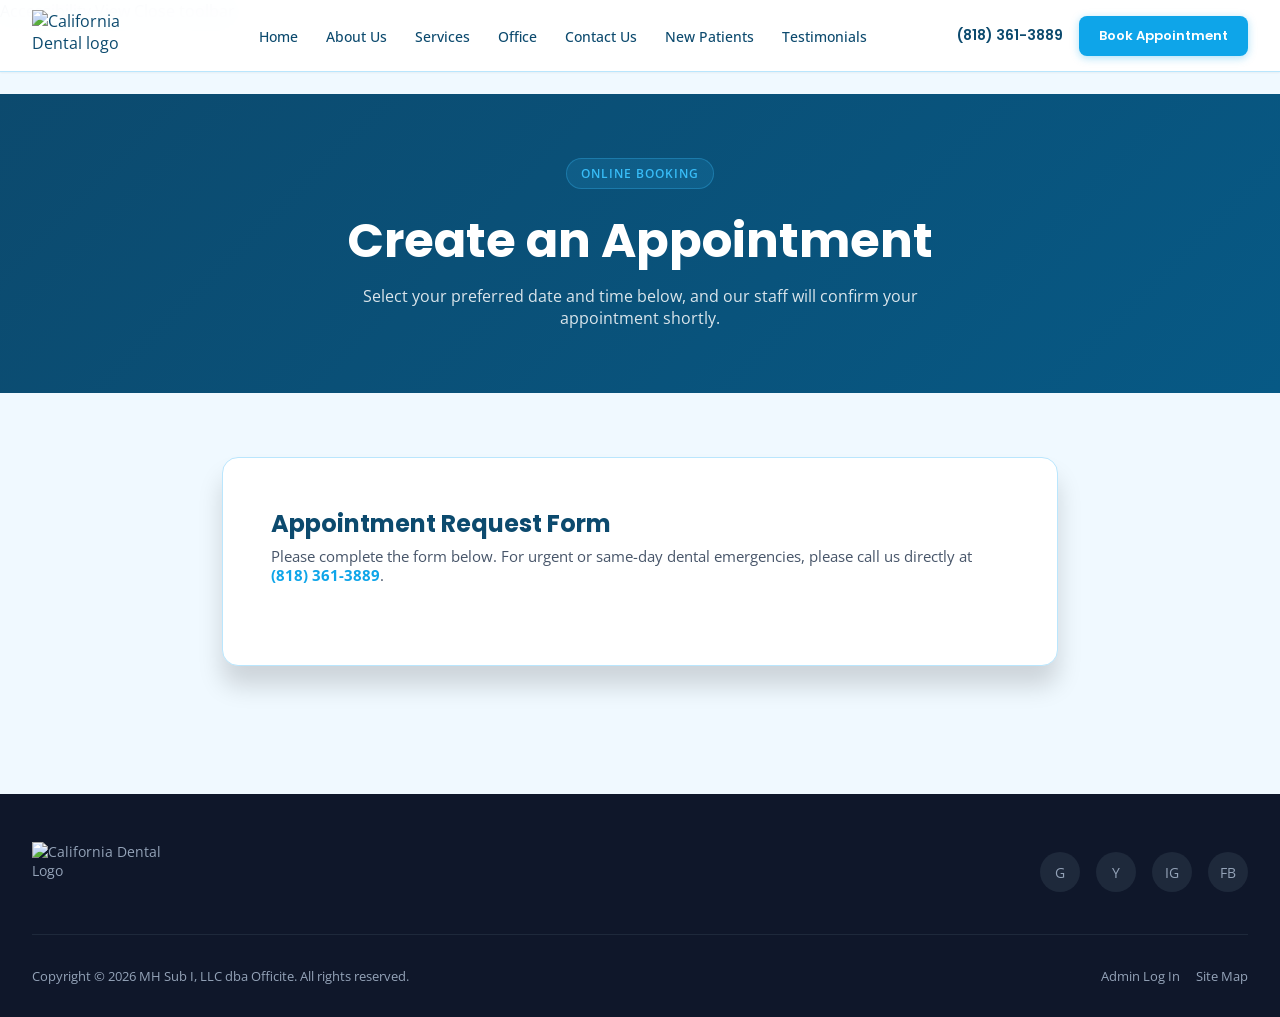
==== appointment.html @ 046e638a "Dental final" ====
<!DOCTYPE html>
<html lang="en">
<head>
  <meta charset="utf-8">
  <meta name="viewport" content="width=device-width, initial-scale=1">
  <title>Appointment Request — California Dental | San Fernando, CA</title>
  <meta name="description" content="Request a dental appointment online with California Dental in San Fernando, CA. Select your preferred date and time.">
  <link rel="canonical" href="https://www.california-dental.net/appointment" />
  <link rel="shortcut icon" href="https://cdcssl.ibsrv.net/ibimg/smb/16x16_80/webmgr/0v/0/l/5e7abb1abc600_IGLogo.png.webp" type="image/x-icon" />

  <link rel="preconnect" href="https://fonts.googleapis.com">
  <link rel="preconnect" href="https://fonts.gstatic.com" crossorigin>
  <link href="https://fonts.googleapis.com/css2?family=Open+Sans:wght@300;400;500;600;700&family=Poppins:wght@400;500;600;700&display=swap" rel="stylesheet">

  <!-- PRESERVED: Schema.org structured data -->
  <script type="application/ld+json">
  {"@context":"https://schema.org","@type":"MedicalBusiness","url":"https://www.california-dental.net","name":"California Dental","description":"San Fernando dentist, California Dental is a local, trusted dental practice offering general and cosmetic dentistry, teeth whitening, implants, veneers & other dental care. Call today to make an appointment!","telephone":"(818) 361-3889","email":"contact@california-dental.net","priceRange":"Call for pricing options","address":{"@type":"PostalAddress","addressLocality":"San Fernando","addressRegion":"CA","postalCode":"91340","streetAddress":"1009 Glenoaks Blvd","addressCountry":"USA"},"sameAs":["https://g.page/r/CWk7m9_or7PLEAE","https://www.yelp.com/biz/california-dental-san-fernando","http://instagram.com/cali.dental","https://www.facebook.com/California-Dental-102701184715709/"],"geo":{"@type":"GeoCoordinates","latitude":34.291094000000001,"longitude":-118.429474},"logo":"https://www.california-dental.net/storage/app/media/cali-logo1.jpg","openingHoursSpecification":[{"@type":"OpeningHoursSpecification","dayOfWeek":["Monday","Tuesday","Wednesday","Thursday","Friday"],"opens":"09:00","closes":"17:00"}]}
  </script>

  <style>
    :root {
      --color-primary: #0EA5E9; --color-on-primary: #0F172A; --color-secondary: #38BDF8;
      --color-background: #F0F9FF; --color-foreground: #0C4A6E; --color-card: #FFFFFF;
      --color-muted: #E8F2F8; --color-muted-fg: #475569; --color-border: #BAE6FD;
      --color-destructive: #DC2626; --shadow-sm: 0 1px 2px rgba(0,0,0,.05);
      --shadow-md: 0 4px 6px rgba(0,0,0,.10); --shadow-lg: 0 10px 15px rgba(0,0,0,.10);
      --shadow-xl: 0 20px 25px rgba(0,0,0,.15); --space-xs: 4px; --space-sm: 8px;
      --space-md: 16px; --space-lg: 24px; --space-xl: 32px; --space-2xl: 48px; --space-3xl: 64px;
      --font-heading: 'Poppins', sans-serif; --font-body: 'Open Sans', sans-serif;
      --nav-h: 72px; --transition: 200ms ease;
    }
    *, *::before, *::after { box-sizing: border-box; margin: 0; padding: 0; }
    html { scroll-behavior: smooth; }
    body { font-family: var(--font-body); color: var(--color-foreground); background: var(--color-background); -webkit-font-smoothing: antialiased; }
    a { text-decoration: none; color: inherit; }
    ul { list-style: none; }
    img { display: block; max-width: 100%; }

    /* Navbar */
    .navbar { position: fixed; top: 0; left: 0; right: 0; z-index: 1000; height: var(--nav-h); background: rgba(255,255,255,0.96); backdrop-filter: blur(12px); border-bottom: 1px solid var(--color-border); box-shadow: var(--shadow-sm); }
    .navbar__inner { max-width: 1280px; margin: 0 auto; height: 100%; padding: 0 var(--space-xl); display: flex; align-items: center; gap: var(--space-xl); }
    .navbar__logo img { height: 52px; width: auto; object-fit: contain; }
    .navbar__nav { flex: 1; display: flex; align-items: center; justify-content: center; gap: 4px; }
    .navbar__nav a { font-size: 14px; font-weight: 500; color: var(--color-foreground); padding: 8px 12px; border-radius: 6px; transition: all var(--transition); }
    .navbar__nav a:hover, .navbar__nav a.active { color: var(--color-primary); background: rgba(14,165,233,.07); }
    .navbar__right { display: flex; align-items: center; gap: var(--space-md); }
    .navbar__phone { font-family: var(--font-heading); font-size: 14px; font-weight: 600; color: var(--color-foreground); }
    .navbar__cta { display: inline-flex; align-items: center; gap: 6px; background: var(--color-primary); color: #fff; font-family: var(--font-heading); font-size: 13px; font-weight: 600; padding: 10px 20px; border-radius: 8px; box-shadow: 0 2px 8px rgba(14,165,233,.35); }
    
    .navbar__hamburger { display: none; flex-direction: column; gap: 5px; width: 36px; height: 36px; padding: 4px; background: none; border: none; cursor: pointer; margin-left: auto; }
    .navbar__hamburger span { display: block; height: 2px; background: var(--color-foreground); border-radius: 2px; }
    .navbar__drawer { display: none; position: fixed; top: var(--nav-h); left: 0; right: 0; background: #fff; border-bottom: 1px solid var(--color-border); padding: var(--space-md) var(--space-xl); z-index: 999; flex-direction: column; gap: 4px; }
    .navbar__drawer.open { display: flex; }
    .navbar__drawer a { font-size: 15px; font-weight: 500; padding: 12px 8px; border-bottom: 1px solid var(--color-muted); }

    /* Page Banner */
    .page-banner { margin-top: var(--nav-h); background: linear-gradient(135deg, #0C4A6E 0%, #075985 100%); color: #fff; padding: var(--space-3xl) var(--space-xl); text-align: center; }
    .banner__eyebrow { display: inline-flex; align-items: center; gap: 6px; font-size: 12px; font-weight: 600; text-transform: uppercase; letter-spacing: .08em; color: #38BDF8; background: rgba(56, 189, 248, 0.12); border: 1px solid rgba(56, 189, 248, 0.3); padding: 6px 14px; border-radius: 100px; margin-bottom: var(--space-md); }
    .banner__title { font-family: var(--font-heading); font-size: clamp(2rem, 4vw, 3rem); font-weight: 700; }
    .banner__subtitle { font-size: 16px; color: rgba(255,255,255,0.85); margin-top: var(--space-sm); max-width: 600px; margin-left: auto; margin-right: auto; }

    .section { max-width: 900px; margin: 0 auto; padding: var(--space-3xl) var(--space-xl); }
    .form-card { background: #fff; border: 1px solid var(--color-border); border-radius: 16px; padding: var(--space-2xl); box-shadow: var(--shadow-xl); }

    /* Footer */
    .site-footer { background: #0F172A; color: #94A3B8; padding: var(--space-2xl) var(--space-xl) var(--space-xl); font-size: 14px; margin-top: var(--space-3xl); }
    .footer-inner { max-width: 1280px; margin: 0 auto; display: flex; flex-direction: column; gap: var(--space-xl); }
    .footer-top { display: flex; align-items: center; justify-content: space-between; flex-wrap: wrap; gap: var(--space-lg); padding-bottom: var(--space-xl); border-bottom: 1px solid #1E293B; }
    .footer-socials { display: flex; gap: var(--space-md); }
    .footer-social-link { width: 40px; height: 40px; border-radius: 50%; background: #1E293B; color: #94A3B8; display: flex; align-items: center; justify-content: center; }
    .footer-bottom { display: flex; justify-content: space-between; flex-wrap: wrap; gap: var(--space-md); font-size: 13px; }

    @media (max-width: 1024px) {
      .navbar__nav, .navbar__right .navbar__cta { display: none; }
      .navbar__hamburger { display: flex; }
    }
  </style>
</head>
<body>

  <!-- PRESERVED: Officite ADA Accessibility Toolbar -->
  <div id="ada-modal-on" class="ada_modal" style="display:none;">
    <div class="ada_modal--container">
      <p class="ada_modal--description">Would you like to switch to the accessible version of this site?</p>
      <a href="#" tabindex="0" class="ada_modal--link" title="Go to accessible site" data-action="accessible">Go to accessible site</a>
      <a href="#" tabindex="1" class="ada_modal--close" title="Close modal window" data-action="close"><span>Close modal window</span></a>
    </div>
  </div>
  <div id="ada-modal-off" class="ada_modal" style="display:none;">
    <div class="ada_modal--container">
      <p class="ada_modal--description">Don't need the accessible version of this site?</p>
      <a href="#" tabindex="0" class="ada_modal--link" title="Hide the accessibility button" data-action="remove-accessible">Hide the accessibility button</a>
      <a href="#" tabindex="1" class="ada_modal--close" title="Close modal window" data-action="close"><span>Close modal window</span></a>
    </div>
  </div>
  <div id="ada-toolbar" class="ada_toolbar bottom" style="display:none;">
    <div class="ada_toolbar--content">
      <a href="#" data-modal-id="ada-modal-on" data-action="modal" class="ada_toolbar--opener" title="Accessibility View" tabindex="0">Accessibility View</a>
      <a href="#" data-modal-id="ada-modal-off" data-action="modal" class="ada_toolbar--close" title="Close toolbar" tabindex="0"><span>Close toolbar</span></a>
    </div>
  </div>

  <!-- Navbar -->
  <nav class="navbar" id="navbar">
    <div class="navbar__inner">
      <a href="index.html" class="navbar__logo">
        <img src="https://cdcssl.ibsrv.net/ibimg/smb/396x150_80/webmgr/0v/0/l/cali-logo1.jpg.webp?b8991b224cc1a1da1626f5af4415e0e5" alt="California Dental logo" width="198" height="75">
      </a>
      <ul class="navbar__nav">
        <li><a href="index.html">Home</a></li>
        <li><a href="ourteam.html">About Us</a></li>
        <li><a href="dental-services.html">Services</a></li>
        <li><a href="our-location.html">Office</a></li>
        <li><a href="contact.html">Contact Us</a></li>
        <li><a href="new-patients.html">New Patients</a></li>
        <li><a href="testimonials.html">Testimonials</a></li>
      </ul>
      <div class="navbar__right">
        <a href="tel:(818) 361-3889" class="navbar__phone">(818) 361-3889</a>
        <a href="appointment.html" class="navbar__cta" aria-current="page">Book Appointment</a>
      </div>
      <button class="navbar__hamburger" id="hamburger-btn" aria-label="Open menu"><span></span><span></span><span></span></button>
    </div>
  </nav>

  <div class="navbar__drawer" id="mobile-drawer">
    <a href="index.html">Home</a>
    <a href="ourteam.html">About Us</a>
    <a href="dental-services.html">Services</a>
    <a href="our-location.html">Office</a>
    <a href="contact.html">Contact Us</a>
    <a href="new-patients.html">New Patients</a>
    <a href="testimonials.html">Testimonials</a>
    <a href="appointment.html" class="navbar__cta" style="justify-content:center;margin-top:8px;">Book Appointment</a>
  </div>

  <!-- Page Banner -->
  <header class="page-banner">
    <span class="banner__eyebrow">Online Booking</span>
    <h1 class="banner__title">Create an Appointment</h1>
    <p class="banner__subtitle">Select your preferred date and time below, and our staff will confirm your appointment shortly.</p>
  </header>

  <main class="section">
    <div class="form-card">
      <h2 style="font-family: var(--font-heading); font-size: 24px; color: var(--color-foreground); margin-bottom: 6px;">Appointment Request Form</h2>
      <p style="font-size: 14.5px; color: var(--color-muted-fg); margin-bottom: var(--space-xl);">Please complete the form below. For urgent or same-day dental emergencies, please call us directly at <a href="tel:(818) 361-3889" style="color: var(--color-primary); font-weight: 700;">(818) 361-3889</a>.</p>

      <!-- PRESERVED: Dynamic Appointment Request SMB Leads Form Script & Target Container -->
      <script data-cfasync="false">
      (function (s, o, h, g, r, a, m) {
        a = s.createElement(o); m = s.getElementsByTagName(h)[0];
        a.async = 1; a.src = g; m.appendChild(a);
      })(document, 'script', 'head', "https://smbleads.ibsmb.com/v1/leads/create_form/fsK6307EgcDh80ZkYFhXBpnM");
      </script>
      <div class="leadForm_fsK6307EgcDh80ZkYFhXBpnM" data-control="form" data-template-id="custom-website-custom-template"></div>
    </div>
  </main>

  <!-- Footer -->
  <footer class="site-footer">
    <div class="footer-inner">
      <div class="footer-top">
        <img src="https://cdcssl.ibsrv.net/ibimg/smb/396x150_80/webmgr/0v/0/l/cali-logo1.jpg.webp?b8991b224cc1a1da1626f5af4415e0e5" alt="California Dental Logo" width="160" height="60">
        <div class="footer-socials">
          <a href="https://g.page/r/CWk7m9_or7PLEAE" target="_blank" class="footer-social-link" aria-label="Google">G</a>
          <a href="https://www.yelp.com/biz/california-dental-san-fernando" target="_blank" class="footer-social-link" aria-label="Yelp">Y</a>
          <a href="http://instagram.com/cali.dental" target="_blank" class="footer-social-link" aria-label="Instagram">IG</a>
          <a href="https://www.facebook.com/California-Dental-102701184715709/" target="_blank" class="footer-social-link" aria-label="Facebook">FB</a>
        </div>
      </div>
      <div class="footer-bottom">
        <div>Copyright &copy; 2026 MH Sub I, LLC dba Officite. All rights reserved.</div>
        <div style="display:flex; gap: 16px;">
          <a href="https://secure.officite.com" target="_blank">Admin Log In</a>
          <a href="https://www.california-dental.net/sitemap">Site Map</a>
        </div>
      </div>
    </div>
  </footer>

  <script>
    var hamburgerBtn = document.getElementById('hamburger-btn');
    var drawer = document.getElementById('mobile-drawer');
    hamburgerBtn.addEventListener('click', function () { drawer.classList.toggle('open'); });

    +function() {
      "use strict";
      window.onload = function() { var t = document.getElementById("ada-toolbar"); if (t) t.style.display = "block"; };
      var activeModal = null, toggleModal = function(id) {
        id = (typeof id !== 'undefined') ? id : null;
        if (activeModal) activeModal.style.display = "none";
        if (id) { activeModal = document.getElementById(id); activeModal.style.display = "block"; }
      };
      var modals = document.querySelectorAll("[data-action=modal]");
      for (var i = 0; i < modals.length; i++) {
        modals[i].addEventListener('click', function(e) { e.preventDefault(); toggleModal(this.getAttribute("data-modal-id")); });
      }
      var accBtn = document.querySelector("[data-action=accessible]");
      if (accBtn) accBtn.addEventListener("click", function() { window.location.href = "?ada_mode=1"; });
      var closeBtns = document.querySelectorAll("[data-action=close]");
      for (var j = 0; j < closeBtns.length; j++) {
        closeBtns[j].addEventListener("click", function(e) { e.preventDefault(); toggleModal(); });
      }
    }();
  </script>
</body>
</html>
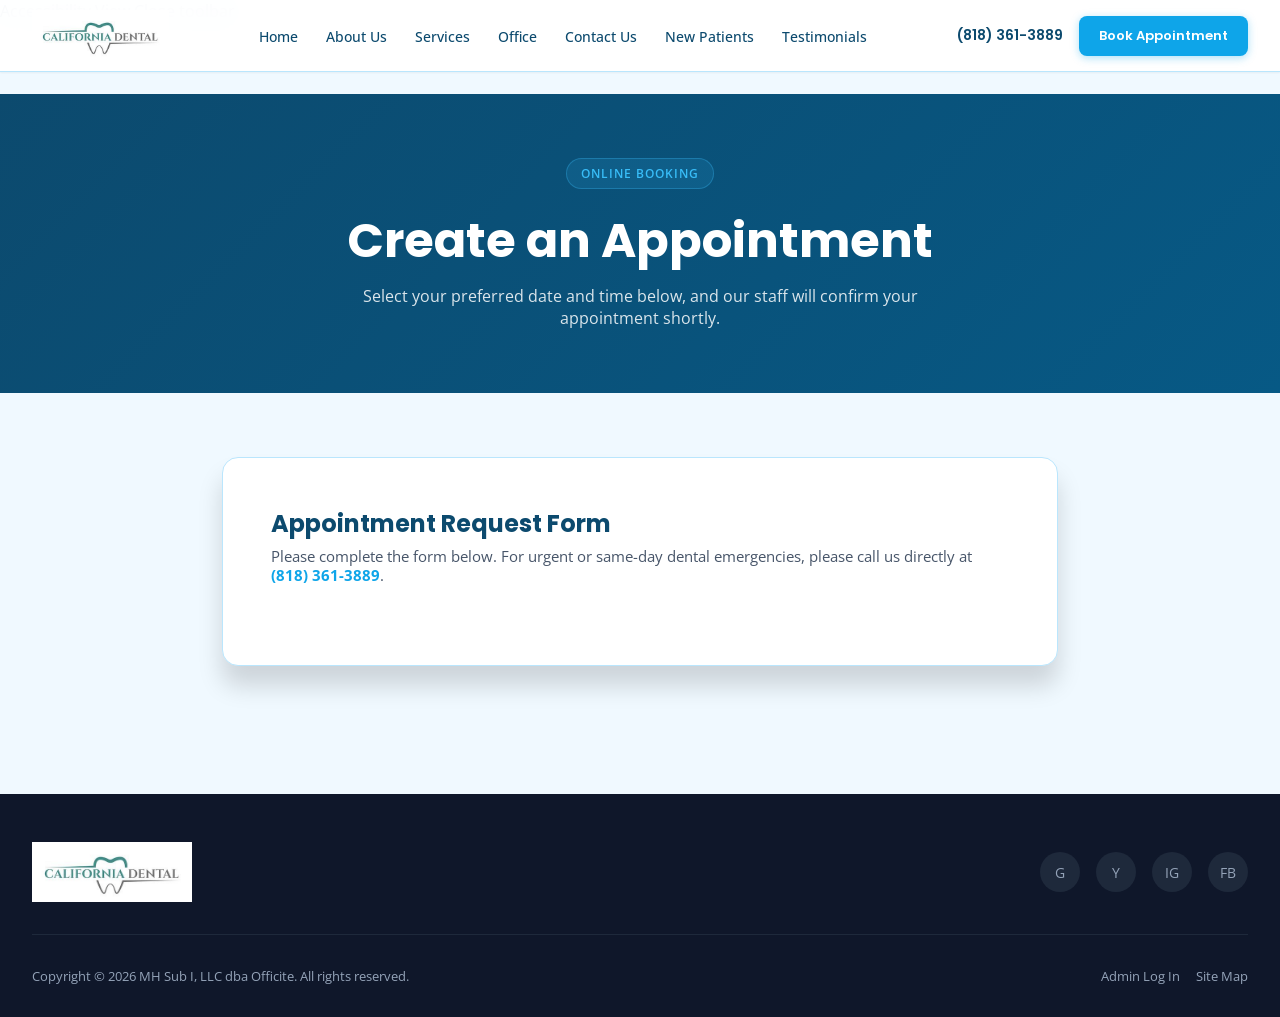
==== commit 14475dde: "full trnsap with logo" ====
--- a/appointment.html
+++ b/appointment.html
@@ -104,7 +104,7 @@
   <nav class="navbar" id="navbar">
     <div class="navbar__inner">
       <a href="index.html" class="navbar__logo">
-        <img src="https://cdcssl.ibsrv.net/ibimg/smb/396x150_80/webmgr/0v/0/l/cali-logo1.jpg.webp?b8991b224cc1a1da1626f5af4415e0e5" alt="California Dental logo" width="198" height="75">
+        <img src="assets/images/cali-logo1.jpg" alt="California Dental logo" width="198" height="75">
       </a>
       <ul class="navbar__nav">
         <li><a href="index.html">Home</a></li>
@@ -161,7 +161,7 @@
   <footer class="site-footer">
     <div class="footer-inner">
       <div class="footer-top">
-        <img src="https://cdcssl.ibsrv.net/ibimg/smb/396x150_80/webmgr/0v/0/l/cali-logo1.jpg.webp?b8991b224cc1a1da1626f5af4415e0e5" alt="California Dental Logo" width="160" height="60">
+        <img src="assets/images/cali-logo1.jpg" alt="California Dental Logo" width="160" height="60">
         <div class="footer-socials">
           <a href="https://g.page/r/CWk7m9_or7PLEAE" target="_blank" class="footer-social-link" aria-label="Google">G</a>
           <a href="https://www.yelp.com/biz/california-dental-san-fernando" target="_blank" class="footer-social-link" aria-label="Yelp">Y</a>
